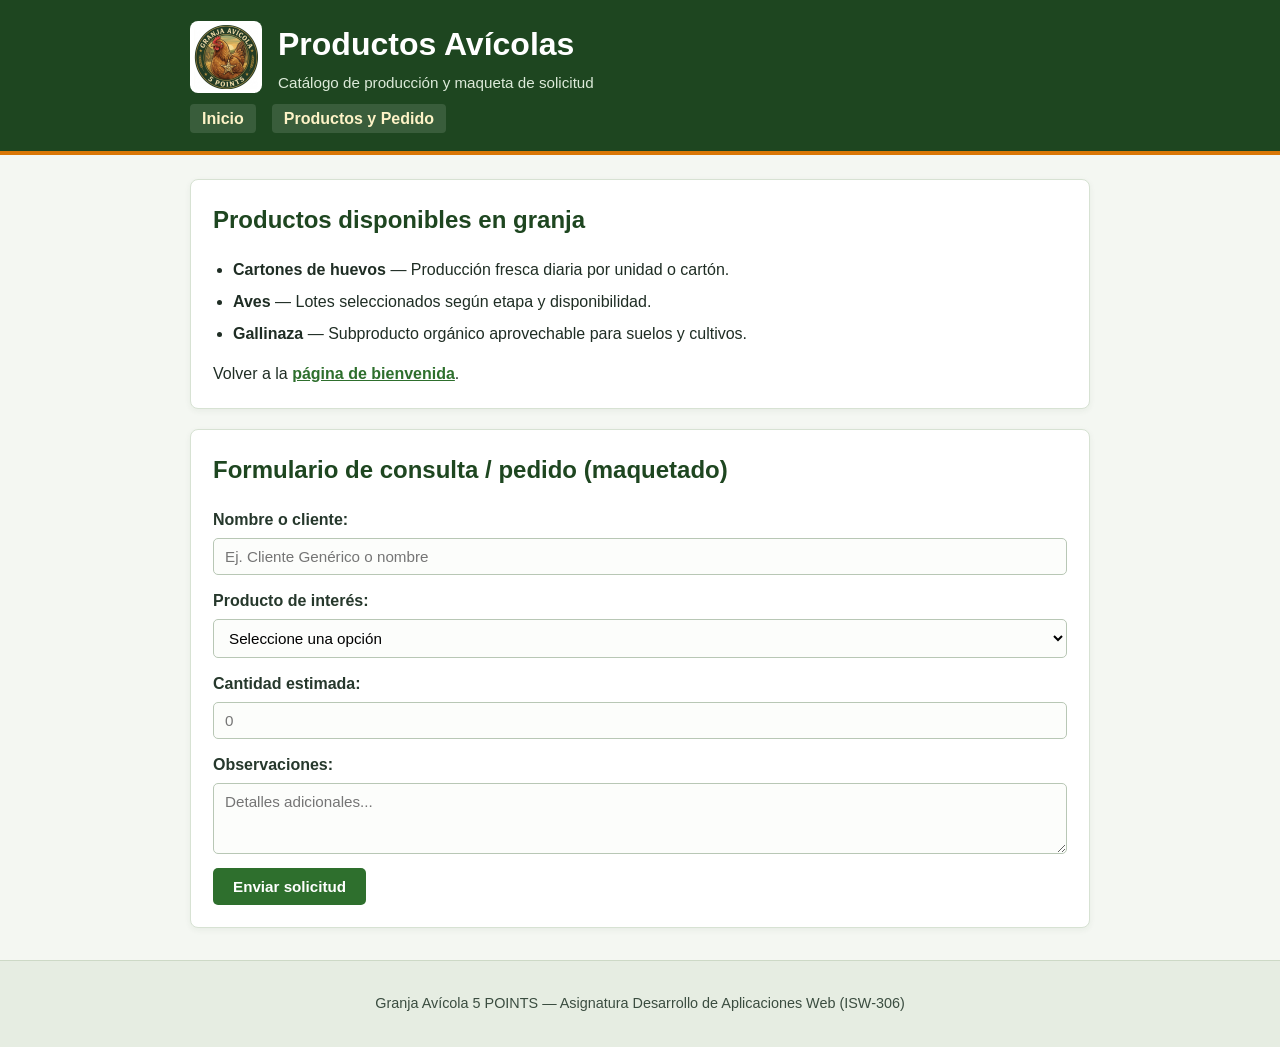
==== productos.html @ 06a0aa7c "Fase 1: maquetacion ISW-306" ====
<!DOCTYPE html>
<html lang="es">
<head>
    <meta charset="UTF-8">
    <meta name="viewport" content="width=device-width, initial-scale=1.0">
    <title>Productos y Solicitud - Granja Avícola 5 POINTS</title>
    <link rel="stylesheet" href="estilos.css">
</head>
<body>
    <header id="encabezado-principal">
        <div class="contenedor-header">
            <img src="logo.png" alt="Logo Granja Avícola Cylicomtech" class="logo-sitio">
            <div>
                <h1>Productos Avícolas</h1>
                <p class="subtitulo">Catálogo de producción y maqueta de solicitud</p>
            </div>
        </div>
        <nav aria-label="Navegación principal">
            <ul class="lista-nav">
                <li><a href="index.html">Inicio</a></li>
                <li><a href="productos.html">Productos y Pedido</a></li>
            </ul>
        </nav>
    </header>

    <main id="contenido-principal">
        <section class="tarjeta">
            <h2>Productos disponibles en granja</h2>
            <ul class="lista-productos">
                <li><strong>Cartones de huevos</strong> &mdash; Producción fresca diaria por unidad o cartón.</li>
                <li><strong>Aves</strong> &mdash; Lotes seleccionados según etapa y disponibilidad.</li>
                <li><strong>Gallinaza</strong> &mdash; Subproducto orgánico aprovechable para suelos y cultivos.</li>
            </ul>
            <p class="accion-enlace">
                Volver a la <a href="index.html">página de bienvenida</a>.
            </p>
        </section>

        <section class="tarjeta">
            <h2>Formulario de consulta / pedido (maquetado)</h2>
            <form id="formulario-pedido" action="#" method="get">
                <div class="campo-form">
                    <label for="nombre-cliente">Nombre o cliente:</label>
                    <input type="text" id="nombre-cliente" name="nombre-cliente" placeholder="Ej. Cliente Genérico o nombre">
                </div>

                <div class="campo-form">
                    <label for="tipo-producto">Producto de interés:</label>
                    <select id="tipo-producto" name="tipo-producto">
                        <option value="">Seleccione una opción</option>
                        <option value="huevos">Cartones de huevos</option>
                        <option value="aves">Aves</option>
                        <option value="gallinaza">Gallinaza</option>
                    </select>
                </div>

                <div class="campo-form">
                    <label for="cantidad-estimada">Cantidad estimada:</label>
                    <input type="number" id="cantidad-estimada" name="cantidad-estimada" min="1" placeholder="0">
                </div>

                <div class="campo-form">
                    <label for="notas-adicionales">Observaciones:</label>
                    <textarea id="notas-adicionales" name="notas-adicionales" rows="3" placeholder="Detalles adicionales..."></textarea>
                </div>

                <button type="submit" class="btn-enviar">Enviar solicitud</button>
            </form>
        </section>
    </main>

    <footer id="pie-pagina">
        <p>Granja Avícola 5 POINTS &mdash; Asignatura Desarrollo de Aplicaciones Web (ISW-306)</p>
    </footer>
</body>
---- estilos.css ----
/* Selectores de etiqueta */
body {
    margin: 0;
    font-family: 'Segoe UI', Tahoma, Geneva, Verdana, sans-serif;
    background-color: #f4f7f2;
    color: #1f2d24;
    line-height: 1.5;
}

h1, h2, h3 {
    margin-top: 0;
    color: #1e4620;
}

a {
    color: #2e6f2d;
    font-weight: 600;
}

a:hover {
    color: #b45309;
}

/* Selectores de ID */
#encabezado-principal {
    background-color: #1e4620;
    color: #ffffff;
    padding: 20px;
    border-bottom: 4px solid #d97706;
}

#encabezado-principal h1 {
    color: #ffffff;
    margin-bottom: 4px;
}

#contenido-principal {
    max-width: 900px;
    margin: 24px auto;
    padding: 0 16px;
}

#formulario-pedido {
    display: flex;
    flex-direction: column;
    gap: 14px;
}

#pie-pagina {
    text-align: center;
    padding: 18px;
    margin-top: 32px;
    background-color: #e6ede2;
    color: #3b4d40;
    font-size: 0.9rem;
    border-top: 1px solid #cdd9c6;
}

/* Selectores de clase */
.contenedor-header {
    max-width: 900px;
    margin: 0 auto 12px auto;
    display: flex;
    align-items: center;
    gap: 16px;
}

.logo-sitio {
    width: 64px;
    height: 64px;
    object-fit: cover;
    border-radius: 8px;
    background-color: #ffffff;
    padding: 4px;
}

.subtitulo {
    margin: 0;
    color: #dcead9;
    font-size: 0.95rem;
}

.lista-nav {
    list-style: none;
    padding: 0;
    margin: 0 auto;
    max-width: 900px;
    display: flex;
    gap: 16px;
}

.lista-nav a {
    color: #fef3c7;
    text-decoration: none;
    padding: 6px 12px;
    border-radius: 4px;
    background-color: rgba(255, 255, 255, 0.12);
}

.lista-nav a:hover {
    background-color: #d97706;
    color: #ffffff;
}

.tarjeta {
    background-color: #ffffff;
    border: 1px solid #d7e2d3;
    border-radius: 8px;
    padding: 22px;
    margin-bottom: 20px;
    box-shadow: 0 2px 6px rgba(30, 70, 32, 0.06);
}

.lista-caracteristicas,
.lista-productos {
    padding-left: 20px;
}

.lista-caracteristicas li,
.lista-productos li {
    margin-bottom: 8px;
}

.accion-enlace {
    margin-top: 14px;
    margin-bottom: 0;
}

.campo-form {
    display: flex;
    flex-direction: column;
    gap: 6px;
}

.campo-form label {
    font-weight: 600;
    color: #26382c;
}

.campo-form input,
.campo-form select,
.campo-form textarea {
    padding: 9px 11px;
    border: 1px solid #b8c7b5;
    border-radius: 5px;
    font-family: inherit;
    font-size: 0.95rem;
    background-color: #fcfdfb;
}

.btn-enviar {
    align-self: flex-start;
    background-color: #2e6f2d;
    color: #ffffff;
    border: none;
    padding: 10px 20px;
    border-radius: 5px;
    font-size: 0.95rem;
    font-weight: 600;
    cursor: pointer;
}

.btn-enviar:hover {
    background-color: #1e4620;
}
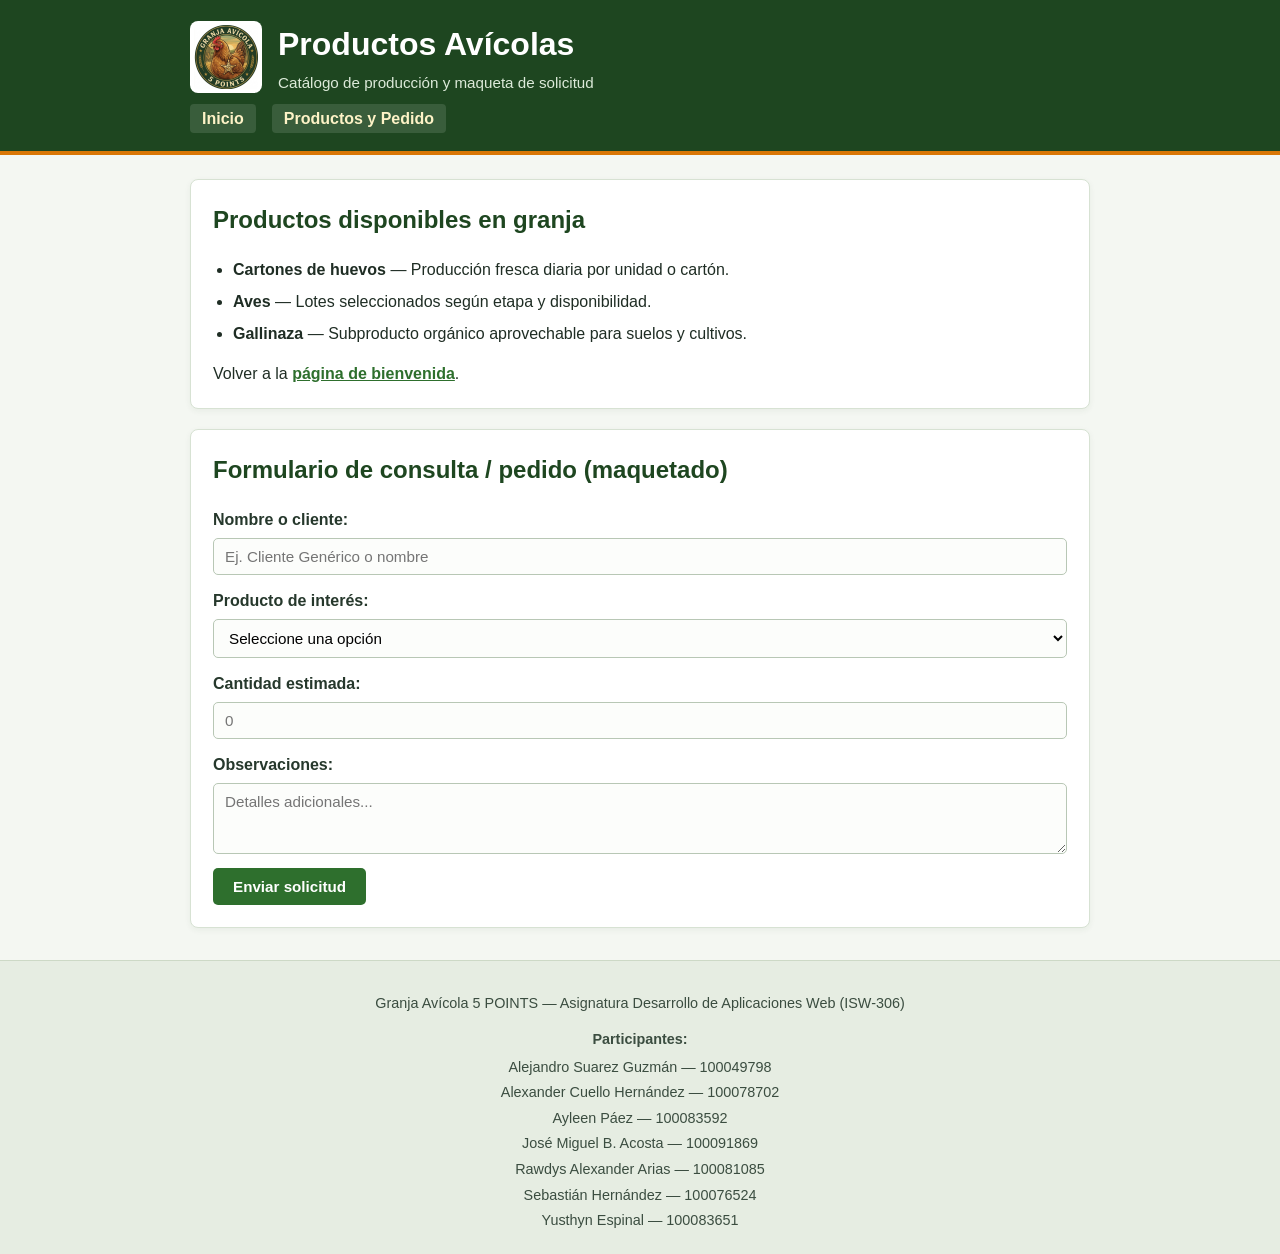
==== commit bcbd31e8: "Actualizacion del footer de ISW-306" ====
--- a/productos.html
+++ b/productos.html
@@ -71,5 +71,15 @@
 
     <footer id="pie-pagina">
         <p>Granja Avícola 5 POINTS &mdash; Asignatura Desarrollo de Aplicaciones Web (ISW-306)</p>
+        <p class="titulo-participantes"><strong>Participantes:</strong></p>
+        <ul class="lista-participantes">
+            <li>Alejandro Suarez Guzmán &mdash; 100049798</li>
+            <li>Alexander Cuello Hernández &mdash; 100078702</li>
+            <li>Ayleen Páez &mdash; 100083592</li>
+            <li>José Miguel B. Acosta &mdash; 100091869</li>
+            <li>Rawdys Alexander Arias &mdash; 100081085</li>
+            <li>Sebastián Hernández &mdash; 100076524</li>
+            <li>Yusthyn Espinal &mdash; 100083651</li>
+        </ul>
     </footer>
 </body>
--- a/estilos.css
+++ b/estilos.css
@@ -162,4 +162,20 @@
 
 .btn-enviar:hover {
     background-color: #1e4620;
+}
+
+.titulo-participantes {
+    margin-top: 10px;
+    margin-bottom: 6px;
+}
+
+.lista-participantes {
+    list-style: none;
+    padding: 0;
+    margin: 0 auto;
+    max-width: 520px;
+}
+
+.lista-participantes li {
+    margin-bottom: 4px;
 }
